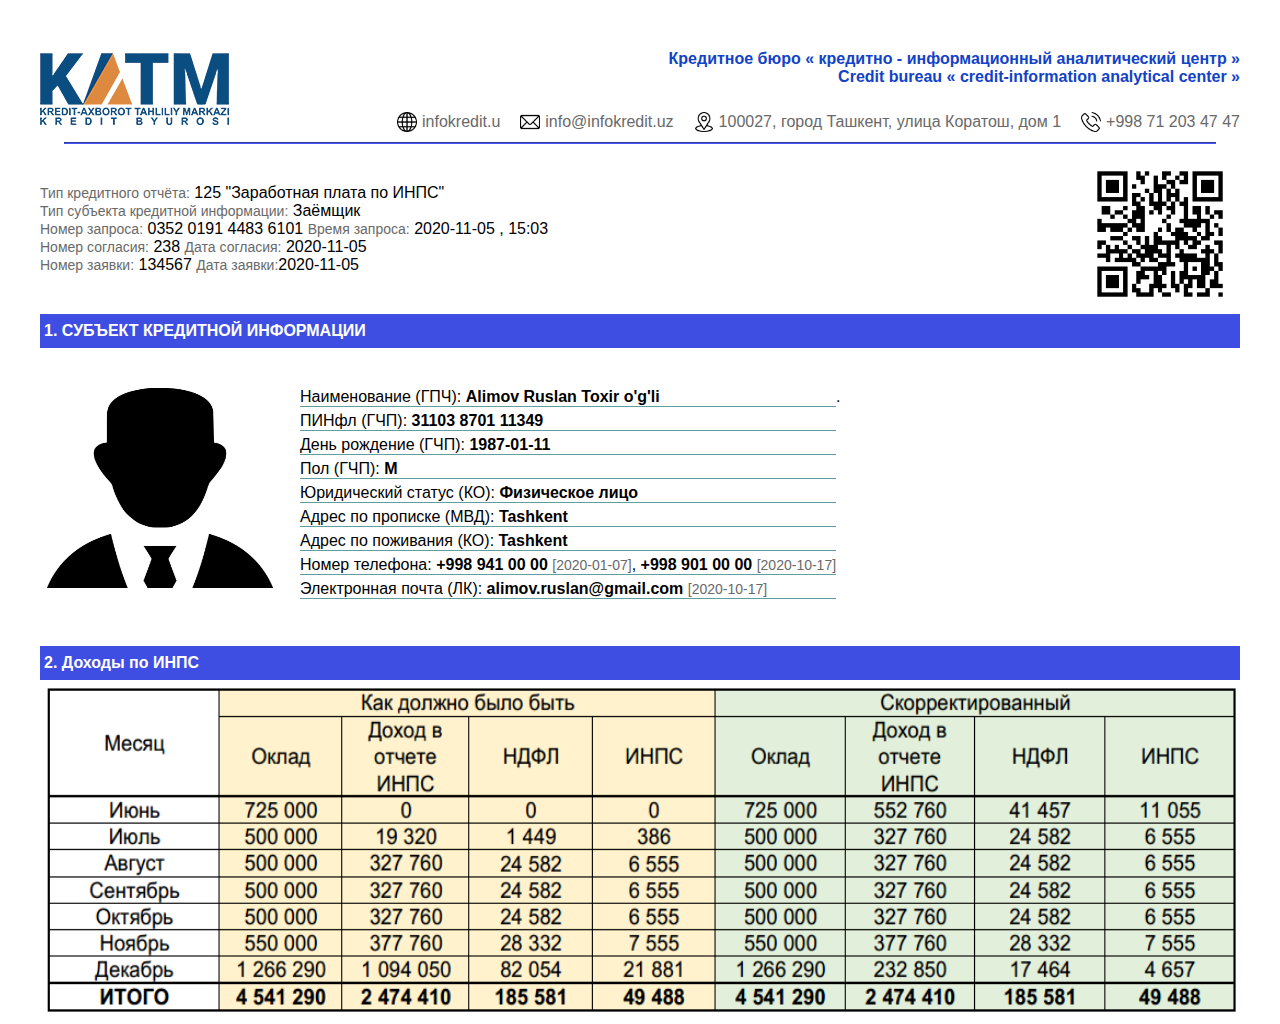
==== index.html @ 13544d1b "test" ====
<!DOCTYPE html>
<html lang="uz">
<head>
    <meta charset="UTF-8">
    <meta http-equiv="X-UA-Compatible" content="IE=edge">
    <meta name="viewport" content="width=device-width, initial-scale=1.0">
    <title>Word project</title>
    <link rel="stylesheet" href="./css/style.css">
</head>
<body>
    
    <header>
        <div class="container">

            <img src="./img/logo.png" alt="Logo" class="logo">

            <h1 hidden></h1>
            <h4 class="header__h4">
                Кредитное бюро « кредитно - информационный аналитический центр » <br>
                Credit bureau « credit-information analytical center »
            </h2>

            <ul class="header__nav">

                <li><a href="#"> 
                    <img src="./img/internet.png" height="20px" width="20px" alt="logo"> infokredit.u
                </a></li>

                <li><a href="#">
                    <img src="./img/email.png" height="20px" width="20px" alt="logo"> info@infokredit.uz
                </a></li>

                <li><a href="#">
                    <img src="./img/location.png" height="20px" width="20px" alt="logo"> 100027, город Ташкент, улица Коратош, дом 1
                    </a></li>

                <li><a href="#"> 
                    <img src="./img/phone-call.png" height="20px" width="20px" alt="logo"> +998 71 203 47 47
                </a></li>
            </ul>
        </div>
    </header>

    <main>
        <hr class="burger">

            <section class="info__credit">
                <div class="container">
                    <div class="text">
                        <p><span class="text__color">Тип кредитного отчёта:</span> 125 "Заработная плата по ИНПС"</p>
                        <p><span class="text__color">Тип субъекта кредитной информации:</span> Заёмщик</p>
                        <p><span class="text__color">Номер запроса:</span> 0352 0191 4483 6101 
                           <span class="text__color">Время запроса:</span> 2020-11-05 , 15:03
                        </p>
                        <p><span class="text__color">Номер согласия:</span> 238
                            <span class="text__color">Дата согласия:</span> 2020-11-05</p>
                        <p><span class="text__color">Номер заявки:</span> 134567
                            <span class="text__color">Дата заявки:</span>2020-11-05</p>
                    </div>
                    <div class="info__credit__qr_code">
                        <img src="./img/qr_code.jpg" height="160px" width="160px" alt="Qr_code">
                    </div>
                </div>
            </section>


            <section class="person">
                <div class="container">
                    <h4 class="person__border">
                        1. 	СУБЪЕКТ КРЕДИТНОЙ ИНФОРМАЦИИ 
                    </h4>

                    <div class="person__info">
                        <img src="./img/person.jpg" class="person__info__img" height="200px" width="180px" alt="Person">.

                        <div class="person__info__text">
                            <p>Наименование (ГПЧ): <b>Alimov Ruslan Toxir o'g'li</b></p>
                            <p>ПИНфл (ГЧП): <b>31103 8701 11349</b></p>
                            <p>День рождение (ГЧП): <b>1987-01-11</b></p>
                            <p>Пол (ГЧП): <b>M</b></p>
                            <p>Юридический статус (КО): <b>Физическое лицо</b></p>
                            <p>Адрес по прописке (МВД): <b>Tashkent</b></p>
                            <p>Адрес по поживания (КО): <b>Tashkent</b></p>
                            <p>Номер телефона: <b>+998 941 00 00</b> <span class="text__color">[2020-01-07]</span>,
                                <b>+998 901 00 00</b> <span class="text__color">[2020-10-17]</span> </p>
                            <p>Электронная почта (ЛК): <b>alimov.ruslan@gmail.com</b> <span class="text__color">[2020-10-17]</span></p>
                        </div>
                    </div>
                </div>
                
                <section class="money">
                    <div class="container">
                        <h4 class="person__border">
                            2. Доходы по ИНПС 
                        </h4>
                        <img src="./img/money.png.crdownload" width="100%" height="340px" alt="">
                    </div>
                </section>
    </main>

</body>
</html>
---- css/style.css ----
* {
    margin: 0; 
    padding: 0;
    box-sizing: border-box;
    font-family: sans-serif;
}

.container {
    width: 1200px;
    margin: auto;
}

.burger {
    width: 90%;
    margin: auto;
    border-color: #23dd;
}
.text__color {
    color: dimgray;
    font-size: 14px;
}
/* header */

header {
    margin-top: 50px;
}

.header__h4 {
    float: right;
    text-align: right;
    color: rgb(18, 66, 199);
}

.header__nav {
    display: flex;
    float: right;
    margin-top: -30px;
}
.header__nav li {
    padding: 10px;
    list-style-type: none;
}

.header__nav li:last-child {
    padding-right: 0px;
    list-style-type: none;
}

.header__nav li a {
    display: flex;
    justify-content: center;
    align-items: center;
    text-decoration: none;
    color: dimgray;
}

.header__nav li a img {
    margin-right: 5px;
}


/* header end */

/* credit */

.info__credit {
    margin: 40px 0;
}
.info__credit__qr_code {
    float: right;
    margin-top: -120px;
}
/* credit end */

/* person */

.person__border {
    padding: 8px 4px;
    color: #fff;
    background: #23dd;
}
.person__info {
    margin: 40px 0;
}
.person__info__img {
    width: 20%;
    float: left;
    margin-right: 20px;
}
.person__info__text {
    float: left;
}
.person__info__text p{
    margin-bottom: 5px;
    border-bottom: 1px solid cadetblue;
    border-bottom-width: 100%;

}

/* person end */

/* money */

.money {
    margin-top: 240px;
}



/* money end */
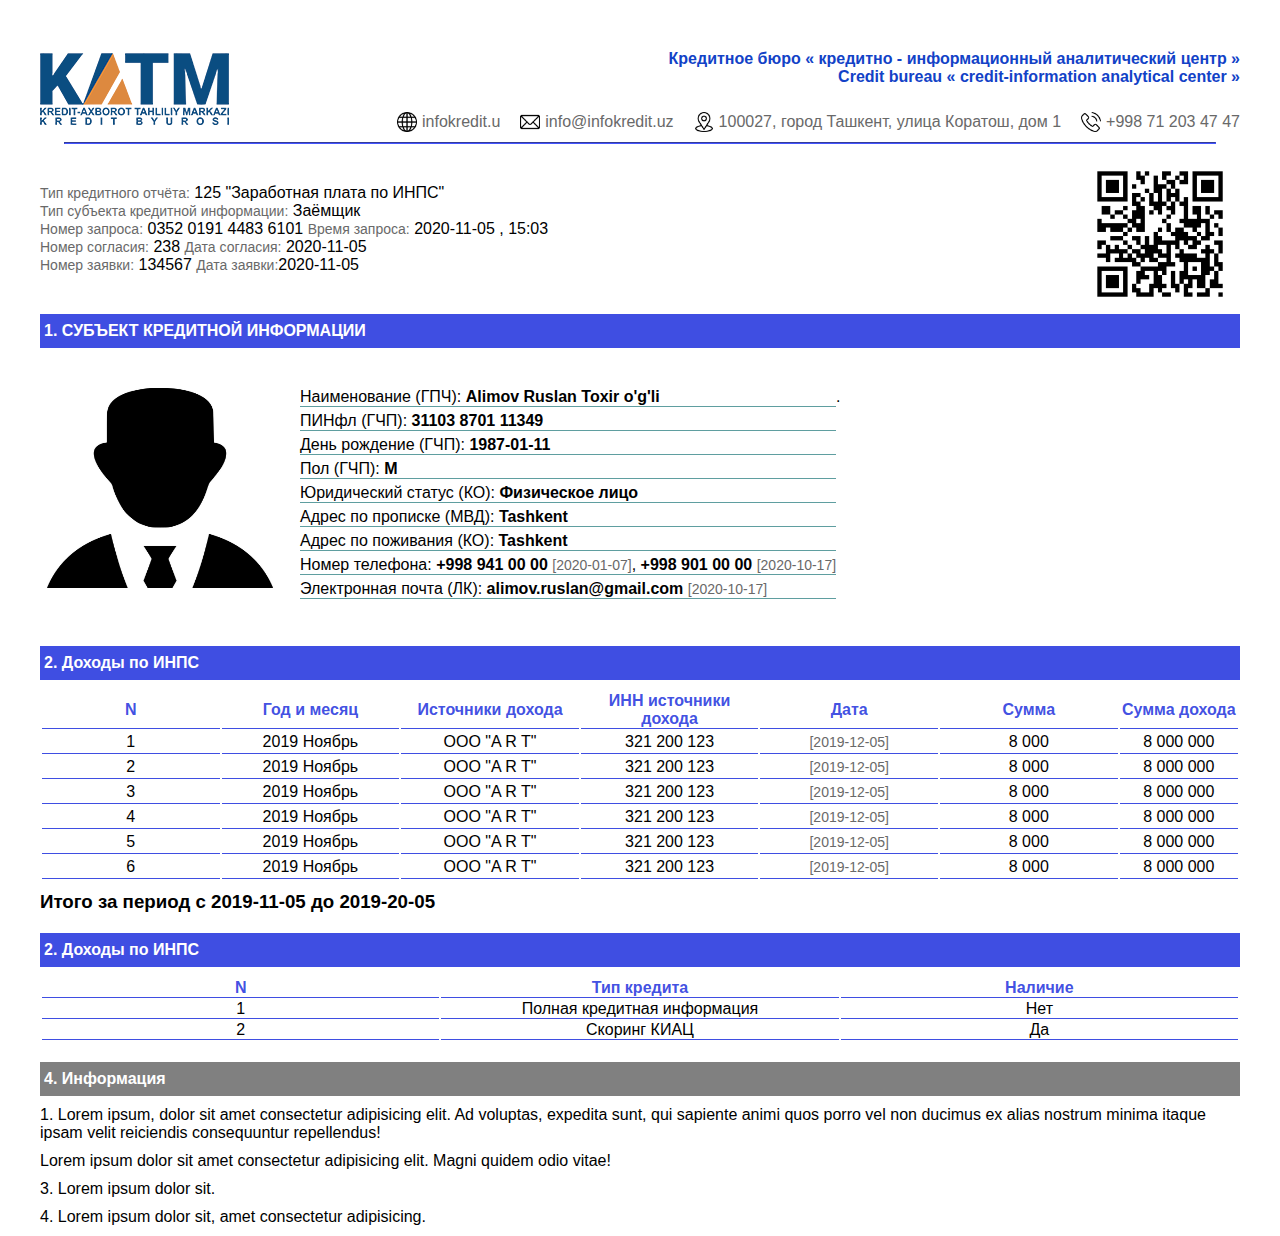
==== commit 69f05ee4: "test" ====
--- a/index.html
+++ b/index.html
@@ -93,9 +93,119 @@
                         <h4 class="person__border">
                             2. Доходы по ИНПС 
                         </h4>
-                        <img src="./img/money.png.crdownload" width="100%" height="340px" alt="">
+                        <table class="money__table">
+                            <tr class="money__table__tr">
+                                <th class="money__table__tr__th">N</th>
+                                <th class="money__table__tr__th">Год и месяц</th>
+                                <th class="money__table__tr__th">Источники дохода</th>
+                                <th class="money__table__tr__th">ИНН источники дохода</th>
+                                <th class="money__table__tr__th">Дата</th>
+                                <th class="money__table__tr__th">Сумма</th>
+                                <th class="money__table__tr__th">Сумма дохода </th>
+                            </tr>
+                            <tr class="money__table__tr">
+                                <td class="money__table__tr__td">1</td>
+                                <td class="money__table__tr__td">2019 Ноябрь</td>
+                                <td class="money__table__tr__td">OOO "A R T"</td>
+                                <td class="money__table__tr__td">321 200 123</td>
+                                <td class="money__table__tr__td"><span class="text__color">[2019-12-05]</span></td>
+                                <td class="money__table__tr__td">8 000</td>
+                                <td class="money__table__tr__td">8 000 000</td>
+                            </tr>
+                            <tr>
+                                <td class="money__table__tr__td">2</td>
+                                <td class="money__table__tr__td">2019 Ноябрь</td>
+                                <td class="money__table__tr__td">OOO "A R T"</td>
+                                <td class="money__table__tr__td">321 200 123</td>
+                                <td class="money__table__tr__td"><span class="text__color">[2019-12-05]</span></td>
+                                <td class="money__table__tr__td">8 000</td>
+                                <td class="money__table__tr__td">8 000 000</td>
+                            </tr>
+                            <tr>
+                                <td class="money__table__tr__td">3</td>
+                                <td class="money__table__tr__td">2019 Ноябрь</td>
+                                <td class="money__table__tr__td">OOO "A R T"</td>
+                                <td class="money__table__tr__td">321 200 123</td>
+                                <td class="money__table__tr__td"><span class="text__color">[2019-12-05]</span></td>
+                                <td class="money__table__tr__td">8 000</td>
+                                <td class="money__table__tr__td">8 000 000</td>
+                            </tr>
+                            <tr>
+                                <td class="money__table__tr__td">4</td>
+                                <td class="money__table__tr__td">2019 Ноябрь</td>
+                                <td class="money__table__tr__td">OOO "A R T"</td>
+                                <td class="money__table__tr__td">321 200 123</td>
+                                <td class="money__table__tr__td"><span class="text__color">[2019-12-05]</span></td>
+                                <td class="money__table__tr__td">8 000</td>
+                                <td class="money__table__tr__td">8 000 000</td>
+                            </tr>
+                            <tr>
+                                <td class="money__table__tr__td">5</td>
+                                <td class="money__table__tr__td">2019 Ноябрь</td>
+                                <td class="money__table__tr__td">OOO "A R T"</td>
+                                <td class="money__table__tr__td">321 200 123</td>
+                                <td class="money__table__tr__td"><span class="text__color">[2019-12-05]</span></td>
+                                <td class="money__table__tr__td">8 000</td>
+                                <td class="money__table__tr__td">8 000 000</td>
+                            </tr>
+                            <tr>
+                                <td class="money__table__tr__td">6</td>
+                                <td class="money__table__tr__td">2019 Ноябрь</td>
+                                <td class="money__table__tr__td">OOO "A R T"</td>
+                                <td class="money__table__tr__td">321 200 123</td>
+                                <td class="money__table__tr__td"><span class="text__color">[2019-12-05]</span></td>
+                                <td class="money__table__tr__td">8 000</td>
+                                <td class="money__table__tr__td">8 000 000</td>
+                            </tr>
+                        </table>   
+                        <h3>Итого за период с 2019-11-05 до 2019-20-05</h3>
                     </div>
                 </section>
+
+
+                <section class="credit">
+                    <div class="container">
+                        <h4 class="credit__border">
+                            2. Доходы по ИНПС 
+                        </h4>
+                        <table class="credit__table">
+                            <tr class="credit__table__tr">
+                                <th class="credit__table__tr__th">N</th>
+                                <th class="credit__table__tr__th">Тип кредита</th>
+                                <th class="credit__table__tr__th">Наличие</th>
+                            </tr>
+                            <tr class="credit__table__tr">
+                                <td class="credit__table__tr__td">1</td>
+                                <td class="credit__table__tr__td">Полная кредитная информация</td>
+                                <td class="credit__table__tr__td">Нет</td>
+                            </tr>
+                            <tr class="credit__table__tr">
+                                <td class="credit__table__tr__td">2</td>
+                                <td class="credit__table__tr__td">Скоринг КИАЦ </td>
+                                <td class="credit__table__tr__td">Да</td>
+                            </tr>
+                        </table>   
+                    </div>
+                </section>
+
+                <section class="example">
+
+                    <div class="container">
+                        <h4 class="example__border">
+                            4. Информация
+                        </h4>
+                        <p class="example__p"> 
+                            1. Lorem ipsum, dolor sit amet consectetur adipisicing elit. Ad voluptas, expedita sunt, qui sapiente animi quos porro vel non ducimus ex alias nostrum minima itaque ipsam velit reiciendis consequuntur repellendus! </p>
+                            
+                            <p class="example__p"> Lorem ipsum dolor sit amet consectetur adipisicing elit. Magni quidem odio vitae! </p>
+                            <p class="example__p">3. Lorem ipsum dolor sit. </p>
+                            <p class="example__p">4. Lorem ipsum dolor sit, amet consectetur adipisicing. </p>
+
+                        </p>    
+                    </div>
+
+                </section>
+                
     </main>
 
 </body>
--- a/css/style.css
+++ b/css/style.css
@@ -105,6 +105,66 @@
     margin-top: 240px;
 }
 
+.money__table{
+    text-align: center;
+    margin: 10px 0;
+}
+.money__table__tr__th{
+    color: #23dd;
+    border-bottom: 1px solid #23dd;
+}
+.money__table__tr__th{
+    width: 15%;
+}
+.money__table__tr__td{
+    padding: 2px 0;
+    border-bottom: 1px solid #23dd;
+}
+
+/* money end */
+
+/* credit */
 
 
-/* money end */
+.credit {
+    margin: 20px 0;
+}
+
+.credit__border {
+    padding: 8px 4px;
+    color: #fff;
+    background: #23dd;
+}
+
+.credit__table{
+    text-align: center;
+    margin: 10px 0;
+}
+.credit__table__tr__td {
+    border-bottom: 1px solid #23dd;
+}
+.credit__table__tr__th{
+    color: #23dd;
+    border-bottom: 1px solid #23dd;
+}
+.credit__table__tr__th{
+    width: 15%;
+}
+.money__table__tr__td{
+    padding: 2px 0;
+}
+/* credit end */
+
+/* example */
+
+
+.example__border {
+    padding: 8px 4px;
+    color: #fff;
+    background: grey;
+}
+
+.example__p {
+    margin: 10px 0;
+}
+/* example end */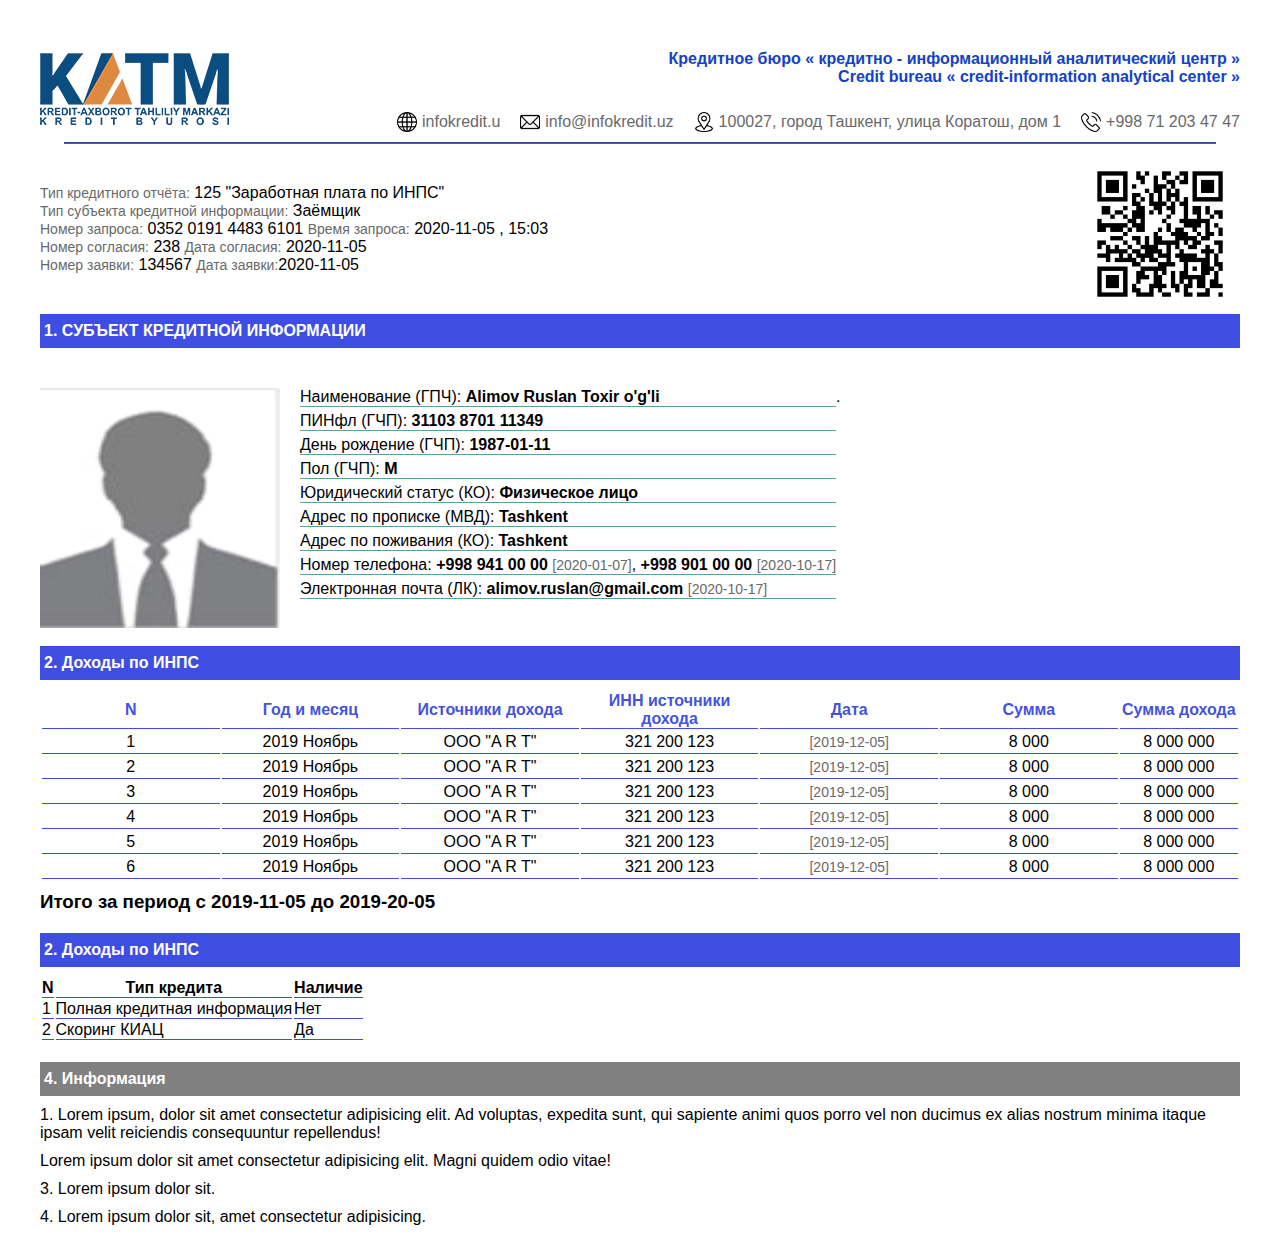
==== commit 393f927a: "test" ====
--- a/index.html
+++ b/index.html
@@ -71,7 +71,7 @@
                     </h4>
 
                     <div class="person__info">
-                        <img src="./img/person.jpg" class="person__info__img" height="200px" width="180px" alt="Person">.
+                        <img src="./img/person.jpg" class="person__info__img" height="240px" width="180px" alt="Person">.
 
                         <div class="person__info__text">
                             <p>Наименование (ГПЧ): <b>Alimov Ruslan Toxir o'g'li</b></p>
--- a/css/style.css
+++ b/css/style.css
@@ -136,23 +136,13 @@
     background: #23dd;
 }
 
-.credit__table{
-    text-align: center;
+.credit__table {
     margin: 10px 0;
 }
-.credit__table__tr__td {
+.credit__table__tr__th, .credit__table__tr__td {
     border-bottom: 1px solid #23dd;
 }
-.credit__table__tr__th{
-    color: #23dd;
-    border-bottom: 1px solid #23dd;
-}
-.credit__table__tr__th{
-    width: 15%;
-}
-.money__table__tr__td{
-    padding: 2px 0;
-}
+
 /* credit end */
 
 /* example */
